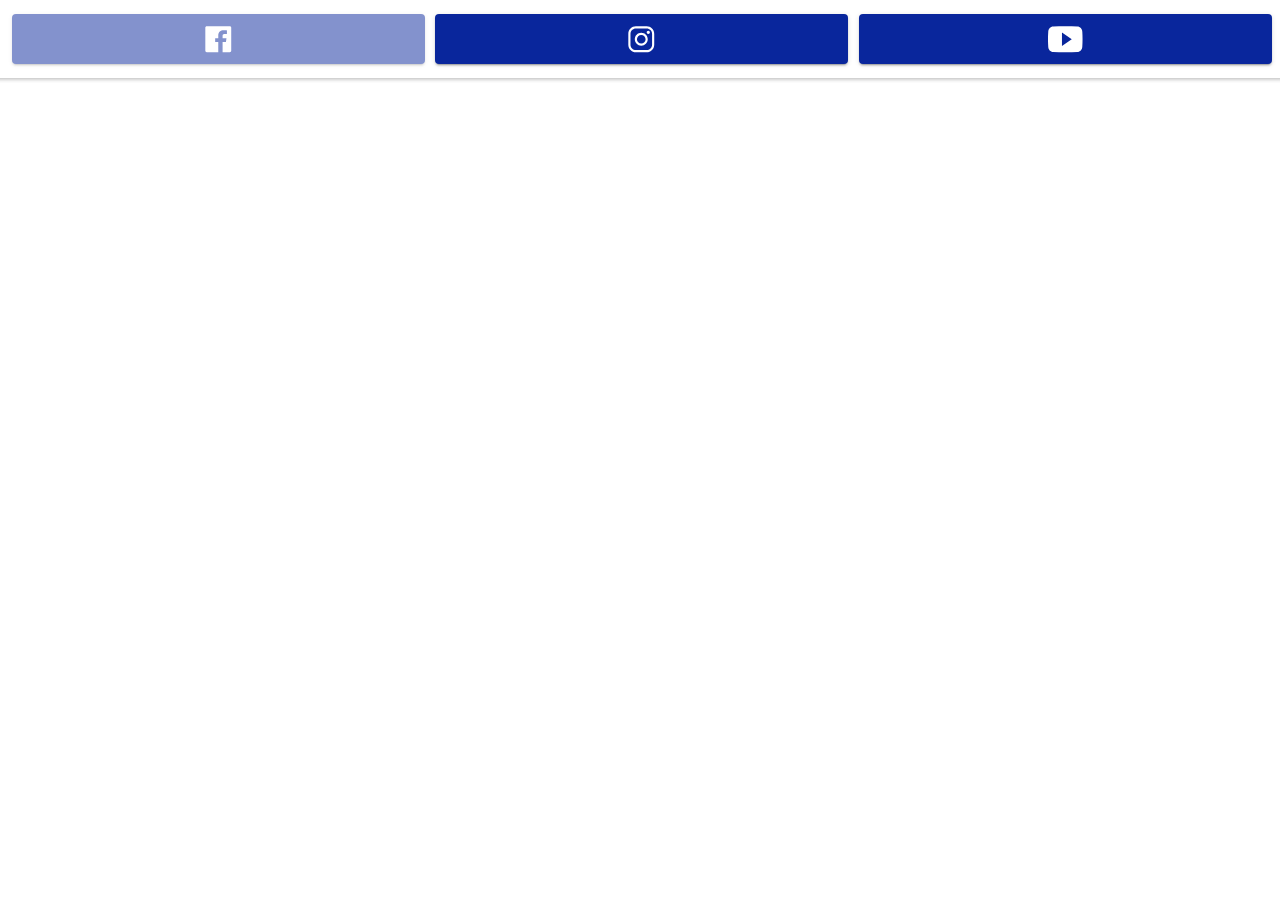
==== index.html @ 992464c7 "first commit" ====
<!DOCTYPE html>
<html lang="en">

<head>
  <meta charset="utf-8"/>
  <title>Lar de Tereza</title>

  <base href="/"/>

  <meta name="viewport" content="viewport-fit=cover, width=device-width, initial-scale=1.0, minimum-scale=1.0, maximum-scale=1.0, user-scalable=no"/>
  <meta name="format-detection" content="telephone=no"/>
  <meta name="msapplication-tap-highlight" content="no"/>
  <meta http-equiv="Content-Security-Policy" content="upgrade-insecure-requests">
  <link rel="icon" type="image/png" href="assets/icon/favicon.png"/>

  <!-- add to homescreen for ios -->
  <meta name="apple-mobile-web-app-capable" content="yes"/>
  <meta name="apple-mobile-web-app-status-bar-style" content="black"/>
  <link rel="manifest" href="manifest.webmanifest">
  <meta name="theme-color" content="#1976d2">
  <script async src="https://platform.twitter.com/widgets.js" charset="utf-8"></script>
  <div id="fb-root"></div>
<script async defer crossorigin="anonymous" src="https://connect.facebook.net/pt_BR/sdk.js#xfbml=1&version=v7.0&appId=1933476606796574&autoLogAppEvents=1" nonce="FNrhB7YJ"></script>


<link rel="stylesheet" href="styles.f332377ade9c1703d517.css"></head>

<body>
  <app-root></app-root>
 

  <noscript>Please enable JavaScript to continue using this application.</noscript>
<script src="runtime-es2015.bc38cddd4a2a3b485b32.js" type="module"></script><script src="runtime-es5.bc38cddd4a2a3b485b32.js" nomodule defer></script><script src="polyfills-es5.669d900ea7d78c1ac512.js" nomodule defer></script><script src="polyfills-es2015.d82294eab3776add2aea.js" type="module"></script><script src="main-es2015.7567a32b2635ca9a9fd6.js" type="module"></script><script src="main-es5.7567a32b2635ca9a9fd6.js" nomodule defer></script></body>

</html>
---- styles.f332377ade9c1703d517.css ----
:root{--ion-color-primary:#3880ff;--ion-color-primary-rgb:56,128,255;--ion-color-primary-contrast:#ffffff;--ion-color-primary-contrast-rgb:255,255,255;--ion-color-primary-shade:#3171e0;--ion-color-primary-tint:#4c8dff;--ion-color-secondary:#0cd1e8;--ion-color-secondary-rgb:12,209,232;--ion-color-secondary-contrast:#ffffff;--ion-color-secondary-contrast-rgb:255,255,255;--ion-color-secondary-shade:#0bb8cc;--ion-color-secondary-tint:#24d6ea;--ion-color-tertiary:#7044ff;--ion-color-tertiary-rgb:112,68,255;--ion-color-tertiary-contrast:#ffffff;--ion-color-tertiary-contrast-rgb:255,255,255;--ion-color-tertiary-shade:#633ce0;--ion-color-tertiary-tint:#7e57ff;--ion-color-success:#10dc60;--ion-color-success-rgb:16,220,96;--ion-color-success-contrast:#ffffff;--ion-color-success-contrast-rgb:255,255,255;--ion-color-success-shade:#0ec254;--ion-color-success-tint:#28e070;--ion-color-warning:#ffce00;--ion-color-warning-rgb:255,206,0;--ion-color-warning-contrast:#ffffff;--ion-color-warning-contrast-rgb:255,255,255;--ion-color-warning-shade:#e0b500;--ion-color-warning-tint:#ffd31a;--ion-color-danger:#f04141;--ion-color-danger-rgb:245,61,61;--ion-color-danger-contrast:#ffffff;--ion-color-danger-contrast-rgb:255,255,255;--ion-color-danger-shade:#d33939;--ion-color-danger-tint:#f25454;--ion-color-dark:#222428;--ion-color-dark-rgb:34,34,34;--ion-color-dark-contrast:#ffffff;--ion-color-dark-contrast-rgb:255,255,255;--ion-color-dark-shade:#1e2023;--ion-color-dark-tint:#383a3e;--ion-color-medium:#989aa2;--ion-color-medium-rgb:152,154,162;--ion-color-medium-contrast:#ffffff;--ion-color-medium-contrast-rgb:255,255,255;--ion-color-medium-shade:#86888f;--ion-color-medium-tint:#a2a4ab;--ion-color-light:#f4f5f8;--ion-color-light-rgb:244,244,244;--ion-color-light-contrast:#000000;--ion-color-light-contrast-rgb:0,0,0;--ion-color-light-shade:#d7d8da;--ion-color-light-tint:#f5f6f9;--ion-color-primary:#17c0f3;--ion-color-button:linear-gradient(to bottom, rgba(250,171,15,1), rgba(168,68,13,1))!important;--ion-color-secondary:#09269c!important;--ion-color-danger:#f53d3d;--ion-color-light:#e74c3c;--ion-color-dark:#222222}html.ios{--ion-default-font:-apple-system,BlinkMacSystemFont,"Helvetica Neue","Roboto",sans-serif}html.md{--ion-default-font:"Roboto","Helvetica Neue",sans-serif}body.backdrop-no-scroll{overflow:hidden}.ion-color-primary{--ion-color-base:var(--ion-color-primary, #3880ff)!important;--ion-color-base-rgb:var(--ion-color-primary-rgb, 56, 128, 255)!important;--ion-color-contrast:var(--ion-color-primary-contrast, #fff)!important;--ion-color-contrast-rgb:var(--ion-color-primary-contrast-rgb, 255, 255, 255)!important;--ion-color-shade:var(--ion-color-primary-shade, #3171e0)!important;--ion-color-tint:var(--ion-color-primary-tint, #4c8dff)!important}.ion-color-secondary{--ion-color-base:var(--ion-color-secondary, #0cd1e8)!important;--ion-color-base-rgb:var(--ion-color-secondary-rgb, 12, 209, 232)!important;--ion-color-contrast:var(--ion-color-secondary-contrast, #fff)!important;--ion-color-contrast-rgb:var(--ion-color-secondary-contrast-rgb, 255, 255, 255)!important;--ion-color-shade:var(--ion-color-secondary-shade, #0bb8cc)!important;--ion-color-tint:var(--ion-color-secondary-tint, #24d6ea)!important}.ion-color-tertiary{--ion-color-base:var(--ion-color-tertiary, #7044ff)!important;--ion-color-base-rgb:var(--ion-color-tertiary-rgb, 112, 68, 255)!important;--ion-color-contrast:var(--ion-color-tertiary-contrast, #fff)!important;--ion-color-contrast-rgb:var(--ion-color-tertiary-contrast-rgb, 255, 255, 255)!important;--ion-color-shade:var(--ion-color-tertiary-shade, #633ce0)!important;--ion-color-tint:var(--ion-color-tertiary-tint, #7e57ff)!important}.ion-color-success{--ion-color-base:var(--ion-color-success, #10dc60)!important;--ion-color-base-rgb:var(--ion-color-success-rgb, 16, 220, 96)!important;--ion-color-contrast:var(--ion-color-success-contrast, #fff)!important;--ion-color-contrast-rgb:var(--ion-color-success-contrast-rgb, 255, 255, 255)!important;--ion-color-shade:var(--ion-color-success-shade, #0ec254)!important;--ion-color-tint:var(--ion-color-success-tint, #28e070)!important}.ion-color-warning{--ion-color-base:var(--ion-color-warning, #ffce00)!important;--ion-color-base-rgb:var(--ion-color-warning-rgb, 255, 206, 0)!important;--ion-color-contrast:var(--ion-color-warning-contrast, #fff)!important;--ion-color-contrast-rgb:var(--ion-color-warning-contrast-rgb, 255, 255, 255)!important;--ion-color-shade:var(--ion-color-warning-shade, #e0b500)!important;--ion-color-tint:var(--ion-color-warning-tint, #ffd31a)!important}.ion-color-danger{--ion-color-base:var(--ion-color-danger, #f04141)!important;--ion-color-base-rgb:var(--ion-color-danger-rgb, 240, 65, 65)!important;--ion-color-contrast:var(--ion-color-danger-contrast, #fff)!important;--ion-color-contrast-rgb:var(--ion-color-danger-contrast-rgb, 255, 255, 255)!important;--ion-color-shade:var(--ion-color-danger-shade, #d33939)!important;--ion-color-tint:var(--ion-color-danger-tint, #f25454)!important}.ion-color-light{--ion-color-base:var(--ion-color-light, #f4f5f8)!important;--ion-color-base-rgb:var(--ion-color-light-rgb, 244, 245, 248)!important;--ion-color-contrast:var(--ion-color-light-contrast, #000)!important;--ion-color-contrast-rgb:var(--ion-color-light-contrast-rgb, 0, 0, 0)!important;--ion-color-shade:var(--ion-color-light-shade, #d7d8da)!important;--ion-color-tint:var(--ion-color-light-tint, #f5f6f9)!important}.ion-color-medium{--ion-color-base:var(--ion-color-medium, #989aa2)!important;--ion-color-base-rgb:var(--ion-color-medium-rgb, 152, 154, 162)!important;--ion-color-contrast:var(--ion-color-medium-contrast, #fff)!important;--ion-color-contrast-rgb:var(--ion-color-medium-contrast-rgb, 255, 255, 255)!important;--ion-color-shade:var(--ion-color-medium-shade, #86888f)!important;--ion-color-tint:var(--ion-color-medium-tint, #a2a4ab)!important}.ion-color-dark{--ion-color-base:var(--ion-color-dark, #222428)!important;--ion-color-base-rgb:var(--ion-color-dark-rgb, 34, 36, 40)!important;--ion-color-contrast:var(--ion-color-dark-contrast, #fff)!important;--ion-color-contrast-rgb:var(--ion-color-dark-contrast-rgb, 255, 255, 255)!important;--ion-color-shade:var(--ion-color-dark-shade, #1e2023)!important;--ion-color-tint:var(--ion-color-dark-tint, #383a3e)!important}.ion-page{left:0;right:0;top:0;bottom:0;display:-webkit-box;display:flex;position:absolute;-webkit-box-orient:vertical;-webkit-box-direction:normal;flex-direction:column;-webkit-box-pack:justify;justify-content:space-between;contain:layout size style;overflow:hidden;z-index:0}.ion-page-hidden,[hidden],ion-action-sheet-controller,ion-alert-controller,ion-loading-controller,ion-menu-controller,ion-modal-controller,ion-nav-controller,ion-picker-controller,ion-popover-controller,ion-route,ion-route-redirect,ion-router,ion-select-option,ion-toast-controller{display:none!important}.ion-page-invisible{opacity:0}html.plt-ios.plt-hybrid,html.plt-ios.plt-pwa{--ion-statusbar-padding:20px}@supports (padding-top:20px){html{--ion-safe-area-top:var(--ion-statusbar-padding)}}@supports (padding-top:constant(safe-area-inset-top)){html{--ion-safe-area-top:constant(safe-area-inset-top);--ion-safe-area-bottom:constant(safe-area-inset-bottom);--ion-safe-area-left:constant(safe-area-inset-left);--ion-safe-area-right:constant(safe-area-inset-right)}}@supports (padding-top:env(safe-area-inset-top)){html{--ion-safe-area-top:env(safe-area-inset-top);--ion-safe-area-bottom:env(safe-area-inset-bottom);--ion-safe-area-left:env(safe-area-inset-left);--ion-safe-area-right:env(safe-area-inset-right)}}.menu-content{-webkit-transform:translate3d(0,0,0);transform:translate3d(0,0,0)}.menu-content-open{cursor:pointer;touch-action:manipulation;pointer-events:none}.ios .menu-content-reveal{box-shadow:-8px 0 42px rgba(0,0,0,.08)}[dir=rtl].ios .menu-content-reveal{box-shadow:8px 0 42px rgba(0,0,0,.08)}.md .menu-content-push,.md .menu-content-reveal{box-shadow:0 2px 22px 0 rgba(0,0,0,.09),4px 0 16px 0 rgba(0,0,0,.18)}audio,canvas,progress,video{vertical-align:baseline}audio:not([controls]){display:none;height:0}b,strong{font-weight:700}img{max-width:100%;border:0}svg:not(:root){overflow:hidden}figure{margin:1em 40px}hr{height:1px;border-width:0;box-sizing:content-box}pre{overflow:auto}code,kbd,pre,samp{font-family:monospace,monospace;font-size:1em}input,label,select,textarea{font-family:inherit;line-height:normal}textarea{overflow:auto;height:auto;font:inherit;color:inherit}textarea::-webkit-input-placeholder{padding-left:2px}textarea::-moz-placeholder{padding-left:2px}textarea::-ms-input-placeholder{padding-left:2px}textarea::placeholder{padding-left:2px}form,input,optgroup,select{margin:0;font:inherit;color:inherit}html input[type=button],input[type=reset],input[type=submit]{cursor:pointer;-webkit-appearance:button}.ion-tappable,[tappable],[tappable] div,[tappable] ion-icon,[tappable] ion-label,[tappable] span,a,a div,a ion-icon,a ion-label,a span,button,button div,button ion-icon,button ion-label,button span,input,textarea{touch-action:manipulation}a ion-label,button ion-label{pointer-events:none}button{border:0;border-radius:0;font-family:inherit;font-style:inherit;font-variant:inherit;line-height:1;text-transform:none;cursor:pointer;-webkit-appearance:button}[tappable]{cursor:pointer}a[disabled],button[disabled],html input[disabled]{cursor:default}button::-moz-focus-inner,input::-moz-focus-inner{padding:0;border:0}input[type=checkbox],input[type=radio]{padding:0;box-sizing:border-box}input[type=number]::-webkit-inner-spin-button,input[type=number]::-webkit-outer-spin-button{height:auto}input[type=search]::-webkit-search-cancel-button,input[type=search]::-webkit-search-decoration{-webkit-appearance:none}table{border-collapse:collapse;border-spacing:0}td,th{padding:0}*{box-sizing:border-box;-webkit-tap-highlight-color:transparent;-webkit-tap-highlight-color:transparent;-webkit-touch-callout:none}html{--ion-font-family:var(--ion-default-font);width:100%;height:100%;-webkit-text-size-adjust:100%;-moz-text-size-adjust:100%;-ms-text-size-adjust:100%;text-size-adjust:100%;font-family:var(--ion-font-family)}html:not(.hydrated) body{display:none}html.plt-pwa{height:100vh}body{background:var(--ion-background-color);-moz-osx-font-smoothing:grayscale;-webkit-font-smoothing:antialiased;position:fixed;width:100%;max-width:100%;height:100%;max-height:100%;text-rendering:optimizeLegibility;overflow:hidden;touch-action:manipulation;-webkit-user-drag:none;-ms-content-zooming:none;word-wrap:break-word;overscroll-behavior-y:none;-webkit-text-size-adjust:none;-moz-text-size-adjust:none;-ms-text-size-adjust:none;text-size-adjust:none;margin:0;padding:0}a{background-color:transparent;color:var(--ion-color-primary,#3880ff)}h1,h2,h3,h4,h5,h6{margin-top:16px;margin-bottom:10px;font-weight:500;line-height:1.2}h1{margin-top:20px;font-size:26px}h2{margin-top:18px;font-size:24px}h3{font-size:22px}h4{font-size:20px}h5{font-size:18px}h6{font-size:16px}small{font-size:75%}sub,sup{position:relative;font-size:75%;line-height:0;vertical-align:baseline}sup{top:-.5em}sub{bottom:-.25em}.ion-hide,.ion-hide-up{display:none!important}@media (max-width:575px){.ion-hide-down{display:none!important}}@media (max-width:767px){.ion-hide-sm-down{display:none!important}}@media (max-width:991px){.ion-hide-md-down{display:none!important}}@media (max-width:1199px){.ion-hide-lg-down{display:none!important}}.ion-hide-xl-down{display:none!important}.ion-no-padding,[no-padding]{--padding-start:0;--padding-end:0;--padding-top:0;--padding-bottom:0;padding:0}.ion-padding,[padding]{--padding-start:var(--ion-padding, 16px);--padding-end:var(--ion-padding, 16px);--padding-top:var(--ion-padding, 16px);--padding-bottom:var(--ion-padding, 16px);padding-left:var(--ion-padding,16px);padding-right:var(--ion-padding,16px);padding-top:var(--ion-padding,16px);padding-bottom:var(--ion-padding,16px)}@supports ((-webkit-margin-start:0) or (margin-inline-start:0)) or (-webkit-margin-start:0){.ion-padding,[padding]{padding-left:unset;padding-right:unset;-webkit-padding-start:var(--ion-padding,16px);padding-inline-start:var(--ion-padding,16px);-webkit-padding-end:var(--ion-padding,16px);padding-inline-end:var(--ion-padding,16px)}}.ion-padding-top,[padding-top]{--padding-top:var(--ion-padding, 16px);padding-top:var(--ion-padding,16px)}.ion-padding-start,[padding-start]{--padding-start:var(--ion-padding, 16px);padding-left:var(--ion-padding,16px)}.ion-padding-end,[padding-end]{--padding-end:var(--ion-padding, 16px);padding-right:var(--ion-padding,16px)}@supports ((-webkit-margin-start:0) or (margin-inline-start:0)) or (-webkit-margin-start:0){.ion-padding-start,[padding-start]{padding-left:unset;-webkit-padding-start:var(--ion-padding,16px);padding-inline-start:var(--ion-padding,16px)}.ion-padding-end,[padding-end]{padding-right:unset;-webkit-padding-end:var(--ion-padding,16px);padding-inline-end:var(--ion-padding,16px)}}.ion-padding-bottom,[padding-bottom]{--padding-bottom:var(--ion-padding, 16px);padding-bottom:var(--ion-padding,16px)}.ion-padding-vertical,[padding-vertical]{--padding-top:var(--ion-padding, 16px);--padding-bottom:var(--ion-padding, 16px);padding-top:var(--ion-padding,16px);padding-bottom:var(--ion-padding,16px)}.ion-padding-horizontal,[padding-horizontal]{--padding-start:var(--ion-padding, 16px);--padding-end:var(--ion-padding, 16px);padding-left:var(--ion-padding,16px);padding-right:var(--ion-padding,16px)}.ion-no-margin,[no-margin]{--margin-start:0;--margin-end:0;--margin-top:0;--margin-bottom:0;margin:0}.ion-margin,[margin]{--margin-start:var(--ion-margin, 16px);--margin-end:var(--ion-margin, 16px);--margin-top:var(--ion-margin, 16px);--margin-bottom:var(--ion-margin, 16px);margin-left:var(--ion-margin,16px);margin-right:var(--ion-margin,16px);margin-top:var(--ion-margin,16px);margin-bottom:var(--ion-margin,16px)}@supports ((-webkit-margin-start:0) or (margin-inline-start:0)) or (-webkit-margin-start:0){.ion-padding-horizontal,[padding-horizontal]{padding-left:unset;padding-right:unset;-webkit-padding-start:var(--ion-padding,16px);padding-inline-start:var(--ion-padding,16px);-webkit-padding-end:var(--ion-padding,16px);padding-inline-end:var(--ion-padding,16px)}.ion-margin,[margin]{margin-left:unset;margin-right:unset;-webkit-margin-start:var(--ion-margin,16px);margin-inline-start:var(--ion-margin,16px);-webkit-margin-end:var(--ion-margin,16px);margin-inline-end:var(--ion-margin,16px)}}.ion-margin-top,[margin-top]{--margin-top:var(--ion-margin, 16px);margin-top:var(--ion-margin,16px)}.ion-margin-start,[margin-start]{--margin-start:var(--ion-margin, 16px);margin-left:var(--ion-margin,16px)}.ion-margin-end,[margin-end]{--margin-end:var(--ion-margin, 16px);margin-right:var(--ion-margin,16px)}@supports ((-webkit-margin-start:0) or (margin-inline-start:0)) or (-webkit-margin-start:0){.ion-margin-start,[margin-start]{margin-left:unset;-webkit-margin-start:var(--ion-margin,16px);margin-inline-start:var(--ion-margin,16px)}.ion-margin-end,[margin-end]{margin-right:unset;-webkit-margin-end:var(--ion-margin,16px);margin-inline-end:var(--ion-margin,16px)}}.ion-margin-bottom,[margin-bottom]{--margin-bottom:var(--ion-margin, 16px);margin-bottom:var(--ion-margin,16px)}.ion-margin-vertical,[margin-vertical]{--margin-top:var(--ion-margin, 16px);--margin-bottom:var(--ion-margin, 16px);margin-top:var(--ion-margin,16px);margin-bottom:var(--ion-margin,16px)}.ion-margin-horizontal,[margin-horizontal]{--margin-start:var(--ion-margin, 16px);--margin-end:var(--ion-margin, 16px);margin-left:var(--ion-margin,16px);margin-right:var(--ion-margin,16px)}@supports ((-webkit-margin-start:0) or (margin-inline-start:0)) or (-webkit-margin-start:0){.ion-margin-horizontal,[margin-horizontal]{margin-left:unset;margin-right:unset;-webkit-margin-start:var(--ion-margin,16px);margin-inline-start:var(--ion-margin,16px);-webkit-margin-end:var(--ion-margin,16px);margin-inline-end:var(--ion-margin,16px)}}.ion-float-left,[float-left]{float:left!important}.ion-float-right,[float-right]{float:right!important}.ion-float-start,[float-start]{float:left!important}:host-context([dir=rtl]) .ion-float-start,:host-context([dir=rtl]) [float-start],[dir=rtl] .ion-float-start,[dir=rtl] [float-start]{float:right!important}.ion-float-end,[float-end]{float:right!important}:host-context([dir=rtl]) .ion-float-end,:host-context([dir=rtl]) [float-end],[dir=rtl] .ion-float-end,[dir=rtl] [float-end]{float:left!important}.ion-text-center,[text-center]{text-align:center!important}.ion-text-justify,[text-justify]{text-align:justify!important}.ion-text-start,[text-start]{text-align:start!important}.ion-text-end,[text-end]{text-align:end!important}.ion-text-left,[text-left]{text-align:left!important}.ion-text-right,[text-right]{text-align:right!important}.ion-text-nowrap,[text-nowrap]{white-space:nowrap!important}.ion-text-wrap,[text-wrap]{white-space:normal!important}.ion-text-uppercase,[text-uppercase]{text-transform:uppercase!important}.ion-text-lowercase,[text-lowercase]{text-transform:lowercase!important}.ion-text-capitalize,[text-capitalize]{text-transform:capitalize!important}@media (min-width:576px){.ion-hide-sm-up{display:none!important}.ion-float-sm-left,[float-sm-left]{float:left!important}.ion-float-sm-right,[float-sm-right]{float:right!important}.ion-float-sm-start,[float-sm-start]{float:left!important}:host-context([dir=rtl]) .ion-float-sm-start,:host-context([dir=rtl]) [float-sm-start],[dir=rtl] .ion-float-sm-start,[dir=rtl] [float-sm-start]{float:right!important}.ion-float-sm-end,[float-sm-end]{float:right!important}:host-context([dir=rtl]) .ion-float-sm-end,:host-context([dir=rtl]) [float-sm-end],[dir=rtl] .ion-float-sm-end,[dir=rtl] [float-sm-end]{float:left!important}.ion-text-sm-center,[text-sm-center]{text-align:center!important}.ion-text-sm-justify,[text-sm-justify]{text-align:justify!important}.ion-text-sm-start,[text-sm-start]{text-align:start!important}.ion-text-sm-end,[text-sm-end]{text-align:end!important}.ion-text-sm-left,[text-sm-left]{text-align:left!important}.ion-text-sm-right,[text-sm-right]{text-align:right!important}.ion-text-sm-nowrap,[text-sm-nowrap]{white-space:nowrap!important}.ion-text-sm-wrap,[text-sm-wrap]{white-space:normal!important}.ion-text-sm-uppercase,[text-sm-uppercase]{text-transform:uppercase!important}.ion-text-sm-lowercase,[text-sm-lowercase]{text-transform:lowercase!important}.ion-text-sm-capitalize,[text-sm-capitalize]{text-transform:capitalize!important}}@media (min-width:768px){.ion-hide-md-up{display:none!important}.ion-float-md-left,[float-md-left]{float:left!important}.ion-float-md-right,[float-md-right]{float:right!important}.ion-float-md-start,[float-md-start]{float:left!important}:host-context([dir=rtl]) .ion-float-md-start,:host-context([dir=rtl]) [float-md-start],[dir=rtl] .ion-float-md-start,[dir=rtl] [float-md-start]{float:right!important}.ion-float-md-end,[float-md-end]{float:right!important}:host-context([dir=rtl]) .ion-float-md-end,:host-context([dir=rtl]) [float-md-end],[dir=rtl] .ion-float-md-end,[dir=rtl] [float-md-end]{float:left!important}.ion-text-md-center,[text-md-center]{text-align:center!important}.ion-text-md-justify,[text-md-justify]{text-align:justify!important}.ion-text-md-start,[text-md-start]{text-align:start!important}.ion-text-md-end,[text-md-end]{text-align:end!important}.ion-text-md-left,[text-md-left]{text-align:left!important}.ion-text-md-right,[text-md-right]{text-align:right!important}.ion-text-md-nowrap,[text-md-nowrap]{white-space:nowrap!important}.ion-text-md-wrap,[text-md-wrap]{white-space:normal!important}.ion-text-md-uppercase,[text-md-uppercase]{text-transform:uppercase!important}.ion-text-md-lowercase,[text-md-lowercase]{text-transform:lowercase!important}.ion-text-md-capitalize,[text-md-capitalize]{text-transform:capitalize!important}}@media (min-width:992px){.ion-hide-lg-up{display:none!important}.ion-float-lg-left,[float-lg-left]{float:left!important}.ion-float-lg-right,[float-lg-right]{float:right!important}.ion-float-lg-start,[float-lg-start]{float:left!important}:host-context([dir=rtl]) .ion-float-lg-start,:host-context([dir=rtl]) [float-lg-start],[dir=rtl] .ion-float-lg-start,[dir=rtl] [float-lg-start]{float:right!important}.ion-float-lg-end,[float-lg-end]{float:right!important}:host-context([dir=rtl]) .ion-float-lg-end,:host-context([dir=rtl]) [float-lg-end],[dir=rtl] .ion-float-lg-end,[dir=rtl] [float-lg-end]{float:left!important}.ion-text-lg-center,[text-lg-center]{text-align:center!important}.ion-text-lg-justify,[text-lg-justify]{text-align:justify!important}.ion-text-lg-start,[text-lg-start]{text-align:start!important}.ion-text-lg-end,[text-lg-end]{text-align:end!important}.ion-text-lg-left,[text-lg-left]{text-align:left!important}.ion-text-lg-right,[text-lg-right]{text-align:right!important}.ion-text-lg-nowrap,[text-lg-nowrap]{white-space:nowrap!important}.ion-text-lg-wrap,[text-lg-wrap]{white-space:normal!important}.ion-text-lg-uppercase,[text-lg-uppercase]{text-transform:uppercase!important}.ion-text-lg-lowercase,[text-lg-lowercase]{text-transform:lowercase!important}.ion-text-lg-capitalize,[text-lg-capitalize]{text-transform:capitalize!important}}@media (min-width:1200px){.ion-hide-xl-up{display:none!important}.ion-float-xl-left,[float-xl-left]{float:left!important}.ion-float-xl-right,[float-xl-right]{float:right!important}.ion-float-xl-start,[float-xl-start]{float:left!important}:host-context([dir=rtl]) .ion-float-xl-start,:host-context([dir=rtl]) [float-xl-start],[dir=rtl] .ion-float-xl-start,[dir=rtl] [float-xl-start]{float:right!important}.ion-float-xl-end,[float-xl-end]{float:right!important}:host-context([dir=rtl]) .ion-float-xl-end,:host-context([dir=rtl]) [float-xl-end],[dir=rtl] .ion-float-xl-end,[dir=rtl] [float-xl-end]{float:left!important}.ion-text-xl-center,[text-xl-center]{text-align:center!important}.ion-text-xl-justify,[text-xl-justify]{text-align:justify!important}.ion-text-xl-start,[text-xl-start]{text-align:start!important}.ion-text-xl-end,[text-xl-end]{text-align:end!important}.ion-text-xl-left,[text-xl-left]{text-align:left!important}.ion-text-xl-right,[text-xl-right]{text-align:right!important}.ion-text-xl-nowrap,[text-xl-nowrap]{white-space:nowrap!important}.ion-text-xl-wrap,[text-xl-wrap]{white-space:normal!important}.ion-text-xl-uppercase,[text-xl-uppercase]{text-transform:uppercase!important}.ion-text-xl-lowercase,[text-xl-lowercase]{text-transform:lowercase!important}.ion-text-xl-capitalize,[text-xl-capitalize]{text-transform:capitalize!important}}.ion-align-self-start,[align-self-start]{align-self:flex-start!important}.ion-align-self-end,[align-self-end]{align-self:flex-end!important}.ion-align-self-center,[align-self-center]{align-self:center!important}.ion-align-self-stretch,[align-self-stretch]{align-self:stretch!important}.ion-align-self-baseline,[align-self-baseline]{align-self:baseline!important}.ion-align-self-auto,[align-self-auto]{align-self:auto!important}.ion-wrap,[wrap]{flex-wrap:wrap!important}.ion-nowrap,[nowrap]{flex-wrap:nowrap!important}.ion-wrap-reverse,[wrap-reverse]{flex-wrap:wrap-reverse!important}.ion-justify-content-start,[justify-content-start]{-webkit-box-pack:start!important;justify-content:flex-start!important}.ion-justify-content-center,[justify-content-center]{-webkit-box-pack:center!important;justify-content:center!important}.ion-justify-content-end,[justify-content-end]{-webkit-box-pack:end!important;justify-content:flex-end!important}.ion-justify-content-around,[justify-content-around]{justify-content:space-around!important}.ion-justify-content-between,[justify-content-between]{-webkit-box-pack:justify!important;justify-content:space-between!important}.ion-justify-content-evenly,[justify-content-evenly]{-webkit-box-pack:space-evenly!important;justify-content:space-evenly!important}.ion-align-items-start,[align-items-start]{-webkit-box-align:start!important;align-items:flex-start!important}.ion-align-items-center,[align-items-center]{-webkit-box-align:center!important;align-items:center!important}.ion-align-items-end,[align-items-end]{-webkit-box-align:end!important;align-items:flex-end!important}.ion-align-items-stretch,[align-items-stretch]{-webkit-box-align:stretch!important;align-items:stretch!important}.ion-align-items-baseline,[align-items-baseline]{-webkit-box-align:baseline!important;align-items:baseline!important}ion-header ion-toolbar:first-child{padding-top:var(--ion-safe-area-top,0)}::-webkit-scrollbar{visibility:visible}--ion-color-secondary{--ion-color-tint:#006ed4!important}.alertInput .alert-button-group-vertical{-webkit-box-orient:horizontal;-webkit-box-direction:normal;flex-direction:row}.medium-modal-css .modal-wrapper{top:0;position:absolute;display:block;--border-radius:0px!important}.full-modal-css .modal-wrapper{width:100%;height:100%;top:4%;position:absolute;display:block;--border-radius:10px!important}.tela-calculadora{width:100%;font-size:60px;height:140px;border:none;background-color:#252525;color:#fff;text-align:center;padding-right:20px;padding-left:10px}.texto-recomendacaoes{display:block;font-size:20px!important}ion-button{height:50px;font-size:1.2em!important;width:100%}@media (max-width:330px){ion-button{height:50px;font-size:1em!important;width:100%}ion-title{font-size:12px}}span.ion-text-left{margin-right:auto}form{margin-bottom:30px}.swiper-pagination{position:fixed;bottom:0}ion-slide>:first-child{width:100%}.swiper-pagination-bullet-active{background-color:#000}ion-slides{--bullet-background:black!important}
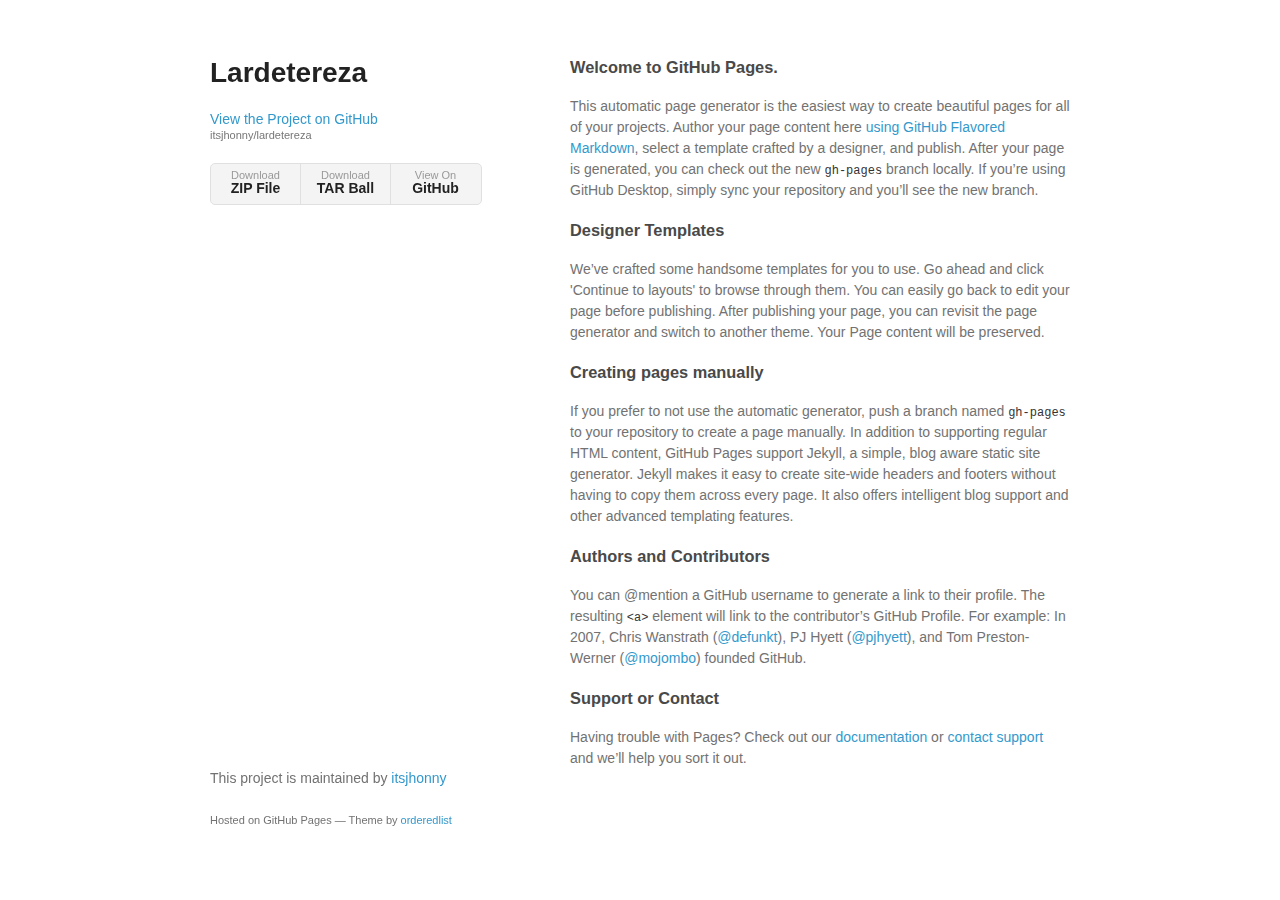
==== commit 8ea49227: "Create master branch via GitHub" ====
--- a/index.html
+++ b/index.html
@@ -1,35 +1,55 @@
-<!DOCTYPE html>
-<html lang="en">
+<!doctype html>
+<html>
+  <head>
+    <meta charset="utf-8">
+    <meta http-equiv="X-UA-Compatible" content="chrome=1">
+    <title>Lardetereza by itsjhonny</title>
 
-<head>
-  <meta charset="utf-8"/>
-  <title>Lar de Tereza</title>
+    <link rel="stylesheet" href="stylesheets/styles.css">
+    <link rel="stylesheet" href="stylesheets/github-light.css">
+    <meta name="viewport" content="width=device-width">
+    <!--[if lt IE 9]>
+    <script src="//html5shiv.googlecode.com/svn/trunk/html5.js"></script>
+    <![endif]-->
+  </head>
+  <body>
+    <div class="wrapper">
+      <header>
+        <h1>Lardetereza</h1>
+        <p></p>
 
-  <base href="/"/>
-
-  <meta name="viewport" content="viewport-fit=cover, width=device-width, initial-scale=1.0, minimum-scale=1.0, maximum-scale=1.0, user-scalable=no"/>
-  <meta name="format-detection" content="telephone=no"/>
-  <meta name="msapplication-tap-highlight" content="no"/>
-  <meta http-equiv="Content-Security-Policy" content="upgrade-insecure-requests">
-  <link rel="icon" type="image/png" href="assets/icon/favicon.png"/>
-
-  <!-- add to homescreen for ios -->
-  <meta name="apple-mobile-web-app-capable" content="yes"/>
-  <meta name="apple-mobile-web-app-status-bar-style" content="black"/>
-  <link rel="manifest" href="manifest.webmanifest">
-  <meta name="theme-color" content="#1976d2">
-  <script async src="https://platform.twitter.com/widgets.js" charset="utf-8"></script>
-  <div id="fb-root"></div>
-<script async defer crossorigin="anonymous" src="https://connect.facebook.net/pt_BR/sdk.js#xfbml=1&version=v7.0&appId=1933476606796574&autoLogAppEvents=1" nonce="FNrhB7YJ"></script>
+        <p class="view"><a href="https://github.com/itsjhonny/lardetereza">View the Project on GitHub <small>itsjhonny/lardetereza</small></a></p>
 
 
-<link rel="stylesheet" href="styles.f332377ade9c1703d517.css"></head>
-
-<body>
-  <app-root></app-root>
- 
-
-  <noscript>Please enable JavaScript to continue using this application.</noscript>
-<script src="runtime-es2015.bc38cddd4a2a3b485b32.js" type="module"></script><script src="runtime-es5.bc38cddd4a2a3b485b32.js" nomodule defer></script><script src="polyfills-es5.669d900ea7d78c1ac512.js" nomodule defer></script><script src="polyfills-es2015.d82294eab3776add2aea.js" type="module"></script><script src="main-es2015.7567a32b2635ca9a9fd6.js" type="module"></script><script src="main-es5.7567a32b2635ca9a9fd6.js" nomodule defer></script></body>
-
+        <ul>
+          <li><a href="https://github.com/itsjhonny/lardetereza/zipball/master">Download <strong>ZIP File</strong></a></li>
+          <li><a href="https://github.com/itsjhonny/lardetereza/tarball/master">Download <strong>TAR Ball</strong></a></li>
+          <li><a href="https://github.com/itsjhonny/lardetereza">View On <strong>GitHub</strong></a></li>
+        </ul>
+      </header>
+      <section>
+        <h3>
+<a id="welcome-to-github-pages" class="anchor" href="#welcome-to-github-pages" aria-hidden="true"><span aria-hidden="true" class="octicon octicon-link"></span></a>Welcome to GitHub Pages.</h3>
+<p>This automatic page generator is the easiest way to create beautiful pages for all of your projects. Author your page content here <a href="https://guides.github.com/features/mastering-markdown/">using GitHub Flavored Markdown</a>, select a template crafted by a designer, and publish. After your page is generated, you can check out the new <code>gh-pages</code> branch locally. If you’re using GitHub Desktop, simply sync your repository and you’ll see the new branch.</p>
+<h3>
+<a id="designer-templates" class="anchor" href="#designer-templates" aria-hidden="true"><span aria-hidden="true" class="octicon octicon-link"></span></a>Designer Templates</h3>
+<p>We’ve crafted some handsome templates for you to use. Go ahead and click 'Continue to layouts' to browse through them. You can easily go back to edit your page before publishing. After publishing your page, you can revisit the page generator and switch to another theme. Your Page content will be preserved.</p>
+<h3>
+<a id="creating-pages-manually" class="anchor" href="#creating-pages-manually" aria-hidden="true"><span aria-hidden="true" class="octicon octicon-link"></span></a>Creating pages manually</h3>
+<p>If you prefer to not use the automatic generator, push a branch named <code>gh-pages</code> to your repository to create a page manually. In addition to supporting regular HTML content, GitHub Pages support Jekyll, a simple, blog aware static site generator. Jekyll makes it easy to create site-wide headers and footers without having to copy them across every page. It also offers intelligent blog support and other advanced templating features.</p>
+<h3>
+<a id="authors-and-contributors" class="anchor" href="#authors-and-contributors" aria-hidden="true"><span aria-hidden="true" class="octicon octicon-link"></span></a>Authors and Contributors</h3>
+<p>You can @mention a GitHub username to generate a link to their profile. The resulting <code>&lt;a&gt;</code> element will link to the contributor’s GitHub Profile. For example: In 2007, Chris Wanstrath (<a class="user-mention" data-hovercard-type="user" data-hovercard-url="/users/defunkt/hovercard" data-octo-click="hovercard-link-click" data-octo-dimensions="link_type:self" href="https://github.com/defunkt">@defunkt</a>), PJ Hyett (<a class="user-mention" data-hovercard-type="user" data-hovercard-url="/users/pjhyett/hovercard" data-octo-click="hovercard-link-click" data-octo-dimensions="link_type:self" href="https://github.com/pjhyett">@pjhyett</a>), and Tom Preston-Werner (<a class="user-mention" data-hovercard-type="user" data-hovercard-url="/users/mojombo/hovercard" data-octo-click="hovercard-link-click" data-octo-dimensions="link_type:self" href="https://github.com/mojombo">@mojombo</a>) founded GitHub.</p>
+<h3>
+<a id="support-or-contact" class="anchor" href="#support-or-contact" aria-hidden="true"><span aria-hidden="true" class="octicon octicon-link"></span></a>Support or Contact</h3>
+<p>Having trouble with Pages? Check out our <a href="https://help.github.com/pages">documentation</a> or <a href="https://github.com/contact">contact support</a> and we’ll help you sort it out.</p>
+      </section>
+      <footer>
+        <p>This project is maintained by <a href="https://github.com/itsjhonny">itsjhonny</a></p>
+        <p><small>Hosted on GitHub Pages &mdash; Theme by <a href="https://github.com/orderedlist">orderedlist</a></small></p>
+      </footer>
+    </div>
+    <script src="javascripts/scale.fix.js"></script>
+    
+  </body>
 </html>
--- a/stylesheets/styles.css
+++ b/stylesheets/styles.css
@@ -0,0 +1,324 @@
+@font-face {
+  font-family: 'Noto Sans';
+  font-weight: 400;
+  font-style: normal;
+  src: url('../fonts/Noto-Sans-regular/Noto-Sans-regular.eot');
+  src: url('../fonts/Noto-Sans-regular/Noto-Sans-regular.eot?#iefix') format('embedded-opentype'),
+       local('Noto Sans'),
+       local('Noto-Sans-regular'),
+       url('../fonts/Noto-Sans-regular/Noto-Sans-regular.woff2') format('woff2'),
+       url('../fonts/Noto-Sans-regular/Noto-Sans-regular.woff') format('woff'),
+       url('../fonts/Noto-Sans-regular/Noto-Sans-regular.ttf') format('truetype'),
+       url('../fonts/Noto-Sans-regular/Noto-Sans-regular.svg#NotoSans') format('svg');
+}
+
+@font-face {
+  font-family: 'Noto Sans';
+  font-weight: 700;
+  font-style: normal;
+  src: url('../fonts/Noto-Sans-700/Noto-Sans-700.eot');
+  src: url('../fonts/Noto-Sans-700/Noto-Sans-700.eot?#iefix') format('embedded-opentype'),
+       local('Noto Sans Bold'),
+       local('Noto-Sans-700'),
+       url('../fonts/Noto-Sans-700/Noto-Sans-700.woff2') format('woff2'),
+       url('../fonts/Noto-Sans-700/Noto-Sans-700.woff') format('woff'),
+       url('../fonts/Noto-Sans-700/Noto-Sans-700.ttf') format('truetype'),
+       url('../fonts/Noto-Sans-700/Noto-Sans-700.svg#NotoSans') format('svg');
+}
+
+@font-face {
+  font-family: 'Noto Sans';
+  font-weight: 400;
+  font-style: italic;
+  src: url('../fonts/Noto-Sans-italic/Noto-Sans-italic.eot');
+  src: url('../fonts/Noto-Sans-italic/Noto-Sans-italic.eot?#iefix') format('embedded-opentype'),
+       local('Noto Sans Italic'),
+       local('Noto-Sans-italic'),
+       url('../fonts/Noto-Sans-italic/Noto-Sans-italic.woff2') format('woff2'),
+       url('../fonts/Noto-Sans-italic/Noto-Sans-italic.woff') format('woff'),
+       url('../fonts/Noto-Sans-italic/Noto-Sans-italic.ttf') format('truetype'),
+       url('../fonts/Noto-Sans-italic/Noto-Sans-italic.svg#NotoSans') format('svg');
+}
+
+@font-face {
+  font-family: 'Noto Sans';
+  font-weight: 700;
+  font-style: italic;
+  src: url('../fonts/Noto-Sans-700italic/Noto-Sans-700italic.eot');
+  src: url('../fonts/Noto-Sans-700italic/Noto-Sans-700italic.eot?#iefix') format('embedded-opentype'),
+       local('Noto Sans Bold Italic'),
+       local('Noto-Sans-700italic'),
+       url('../fonts/Noto-Sans-700italic/Noto-Sans-700italic.woff2') format('woff2'),
+       url('../fonts/Noto-Sans-700italic/Noto-Sans-700italic.woff') format('woff'),
+       url('../fonts/Noto-Sans-700italic/Noto-Sans-700italic.ttf') format('truetype'),
+       url('../fonts/Noto-Sans-700italic/Noto-Sans-700italic.svg#NotoSans') format('svg');
+}
+
+body {
+  background-color: #fff;
+  padding:50px;
+  font: 14px/1.5 "Noto Sans", "Helvetica Neue", Helvetica, Arial, sans-serif;
+  color:#727272;
+  font-weight:400;
+}
+
+h1, h2, h3, h4, h5, h6 {
+  color:#222;
+  margin:0 0 20px;
+}
+
+p, ul, ol, table, pre, dl {
+  margin:0 0 20px;
+}
+
+h1, h2, h3 {
+  line-height:1.1;
+}
+
+h1 {
+  font-size:28px;
+}
+
+h2 {
+  color:#393939;
+}
+
+h3, h4, h5, h6 {
+  color:#494949;
+}
+
+a {
+  color:#39c;
+  text-decoration:none;
+}
+
+a:hover {
+  color:#069;
+}
+
+a small {
+  font-size:11px;
+  color:#777;
+  margin-top:-0.3em;
+  display:block;
+}
+
+a:hover small {
+  color:#777;
+}
+
+.wrapper {
+  width:860px;
+  margin:0 auto;
+}
+
+blockquote {
+  border-left:1px solid #e5e5e5;
+  margin:0;
+  padding:0 0 0 20px;
+  font-style:italic;
+}
+
+code, pre {
+  font-family:Monaco, Bitstream Vera Sans Mono, Lucida Console, Terminal, Consolas, Liberation Mono, DejaVu Sans Mono, Courier New, monospace;
+  color:#333;
+  font-size:12px;
+}
+
+pre {
+  padding:8px 15px;
+  background: #f8f8f8;
+  border-radius:5px;
+  border:1px solid #e5e5e5;
+  overflow-x: auto;
+}
+
+table {
+  width:100%;
+  border-collapse:collapse;
+}
+
+th, td {
+  text-align:left;
+  padding:5px 10px;
+  border-bottom:1px solid #e5e5e5;
+}
+
+dt {
+  color:#444;
+  font-weight:700;
+}
+
+th {
+  color:#444;
+}
+
+img {
+  max-width:100%;
+}
+
+header {
+  width:270px;
+  float:left;
+  position:fixed;
+  -webkit-font-smoothing:subpixel-antialiased;
+}
+
+header ul {
+  list-style:none;
+  height:40px;
+  padding:0;
+  background: #f4f4f4;
+  border-radius:5px;
+  border:1px solid #e0e0e0;
+  width:270px;
+}
+
+header li {
+  width:89px;
+  float:left;
+  border-right:1px solid #e0e0e0;
+  height:40px;
+}
+
+header li:first-child a {
+  border-radius:5px 0 0 5px;
+}
+
+header li:last-child a {
+  border-radius:0 5px 5px 0;
+}
+
+header ul a {
+  line-height:1;
+  font-size:11px;
+  color:#999;
+  display:block;
+  text-align:center;
+  padding-top:6px;
+  height:34px;
+}
+
+header ul a:hover {
+  color:#999;
+}
+
+header ul a:active {
+  background-color:#f0f0f0;
+}
+
+strong {
+  color:#222;
+  font-weight:700;
+}
+
+header ul li + li + li {
+  border-right:none;
+  width:89px;
+}
+
+header ul a strong {
+  font-size:14px;
+  display:block;
+  color:#222;
+}
+
+section {
+  width:500px;
+  float:right;
+  padding-bottom:50px;
+}
+
+small {
+  font-size:11px;
+}
+
+hr {
+  border:0;
+  background:#e5e5e5;
+  height:1px;
+  margin:0 0 20px;
+}
+
+footer {
+  width:270px;
+  float:left;
+  position:fixed;
+  bottom:50px;
+  -webkit-font-smoothing:subpixel-antialiased;
+}
+
+@media print, screen and (max-width: 960px) {
+
+  div.wrapper {
+    width:auto;
+    margin:0;
+  }
+
+  header, section, footer {
+    float:none;
+    position:static;
+    width:auto;
+  }
+
+  header {
+    padding-right:320px;
+  }
+
+  section {
+    border:1px solid #e5e5e5;
+    border-width:1px 0;
+    padding:20px 0;
+    margin:0 0 20px;
+  }
+
+  header a small {
+    display:inline;
+  }
+
+  header ul {
+    position:absolute;
+    right:50px;
+    top:52px;
+  }
+}
+
+@media print, screen and (max-width: 720px) {
+  body {
+    word-wrap:break-word;
+  }
+
+  header {
+    padding:0;
+  }
+
+  header ul, header p.view {
+    position:static;
+  }
+
+  pre, code {
+    word-wrap:normal;
+  }
+}
+
+@media print, screen and (max-width: 480px) {
+  body {
+    padding:15px;
+  }
+
+  header ul {
+    width:99%;
+  }
+
+  header li, header ul li + li + li {
+    width:33%;
+  }
+}
+
+@media print {
+  body {
+    padding:0.4in;
+    font-size:12pt;
+    color:#444;
+  }
+}
--- a/stylesheets/github-light.css
+++ b/stylesheets/github-light.css
@@ -0,0 +1,130 @@
+/*!
+ * GitHub Light v0.4.1
+ * Copyright (c) 2012 - 2017 GitHub, Inc.
+ * Licensed under MIT (https://github.com/primer/github-syntax-theme-generator/blob/master/LICENSE)
+ */
+
+.pl-c /* comment, punctuation.definition.comment, string.comment */ {
+  color: #6a737d;
+}
+
+.pl-c1 /* constant, entity.name.constant, variable.other.constant, variable.language, support, meta.property-name, support.constant, support.variable, meta.module-reference, markup.raw, meta.diff.header, meta.output */,
+.pl-s .pl-v /* string variable */ {
+  color: #005cc5;
+}
+
+.pl-e /* entity */,
+.pl-en /* entity.name */ {
+  color: #6f42c1;
+}
+
+.pl-smi /* variable.parameter.function, storage.modifier.package, storage.modifier.import, storage.type.java, variable.other */,
+.pl-s .pl-s1 /* string source */ {
+  color: #24292e;
+}
+
+.pl-ent /* entity.name.tag, markup.quote */ {
+  color: #22863a;
+}
+
+.pl-k /* keyword, storage, storage.type */ {
+  color: #d73a49;
+}
+
+.pl-s /* string */,
+.pl-pds /* punctuation.definition.string, source.regexp, string.regexp.character-class */,
+.pl-s .pl-pse .pl-s1 /* string punctuation.section.embedded source */,
+.pl-sr /* string.regexp */,
+.pl-sr .pl-cce /* string.regexp constant.character.escape */,
+.pl-sr .pl-sre /* string.regexp source.ruby.embedded */,
+.pl-sr .pl-sra /* string.regexp string.regexp.arbitrary-repitition */ {
+  color: #032f62;
+}
+
+.pl-v /* variable */,
+.pl-smw /* sublimelinter.mark.warning */ {
+  color: #e36209;
+}
+
+.pl-bu /* invalid.broken, invalid.deprecated, invalid.unimplemented, message.error, brackethighlighter.unmatched, sublimelinter.mark.error */ {
+  color: #b31d28;
+}
+
+.pl-ii /* invalid.illegal */ {
+  color: #fafbfc;
+  background-color: #b31d28;
+}
+
+.pl-c2 /* carriage-return */ {
+  color: #fafbfc;
+  background-color: #d73a49;
+}
+
+.pl-c2::before /* carriage-return */ {
+  content: "^M";
+}
+
+.pl-sr .pl-cce /* string.regexp constant.character.escape */ {
+  font-weight: bold;
+  color: #22863a;
+}
+
+.pl-ml /* markup.list */ {
+  color: #735c0f;
+}
+
+.pl-mh /* markup.heading */,
+.pl-mh .pl-en /* markup.heading entity.name */,
+.pl-ms /* meta.separator */ {
+  font-weight: bold;
+  color: #005cc5;
+}
+
+.pl-mi /* markup.italic */ {
+  font-style: italic;
+  color: #24292e;
+}
+
+.pl-mb /* markup.bold */ {
+  font-weight: bold;
+  color: #24292e;
+}
+
+.pl-md /* markup.deleted, meta.diff.header.from-file, punctuation.definition.deleted */ {
+  color: #b31d28;
+  background-color: #ffeef0;
+}
+
+.pl-mi1 /* markup.inserted, meta.diff.header.to-file, punctuation.definition.inserted */ {
+  color: #22863a;
+  background-color: #f0fff4;
+}
+
+.pl-mc /* markup.changed, punctuation.definition.changed */ {
+  color: #e36209;
+  background-color: #ffebda;
+}
+
+.pl-mi2 /* markup.ignored, markup.untracked */ {
+  color: #f6f8fa;
+  background-color: #005cc5;
+}
+
+.pl-mdr /* meta.diff.range */ {
+  font-weight: bold;
+  color: #6f42c1;
+}
+
+.pl-ba /* brackethighlighter.tag, brackethighlighter.curly, brackethighlighter.round, brackethighlighter.square, brackethighlighter.angle, brackethighlighter.quote */ {
+  color: #586069;
+}
+
+.pl-sg /* sublimelinter.gutter-mark */ {
+  color: #959da5;
+}
+
+.pl-corl /* constant.other.reference.link, string.other.link */ {
+  text-decoration: underline;
+  color: #032f62;
+}
+
